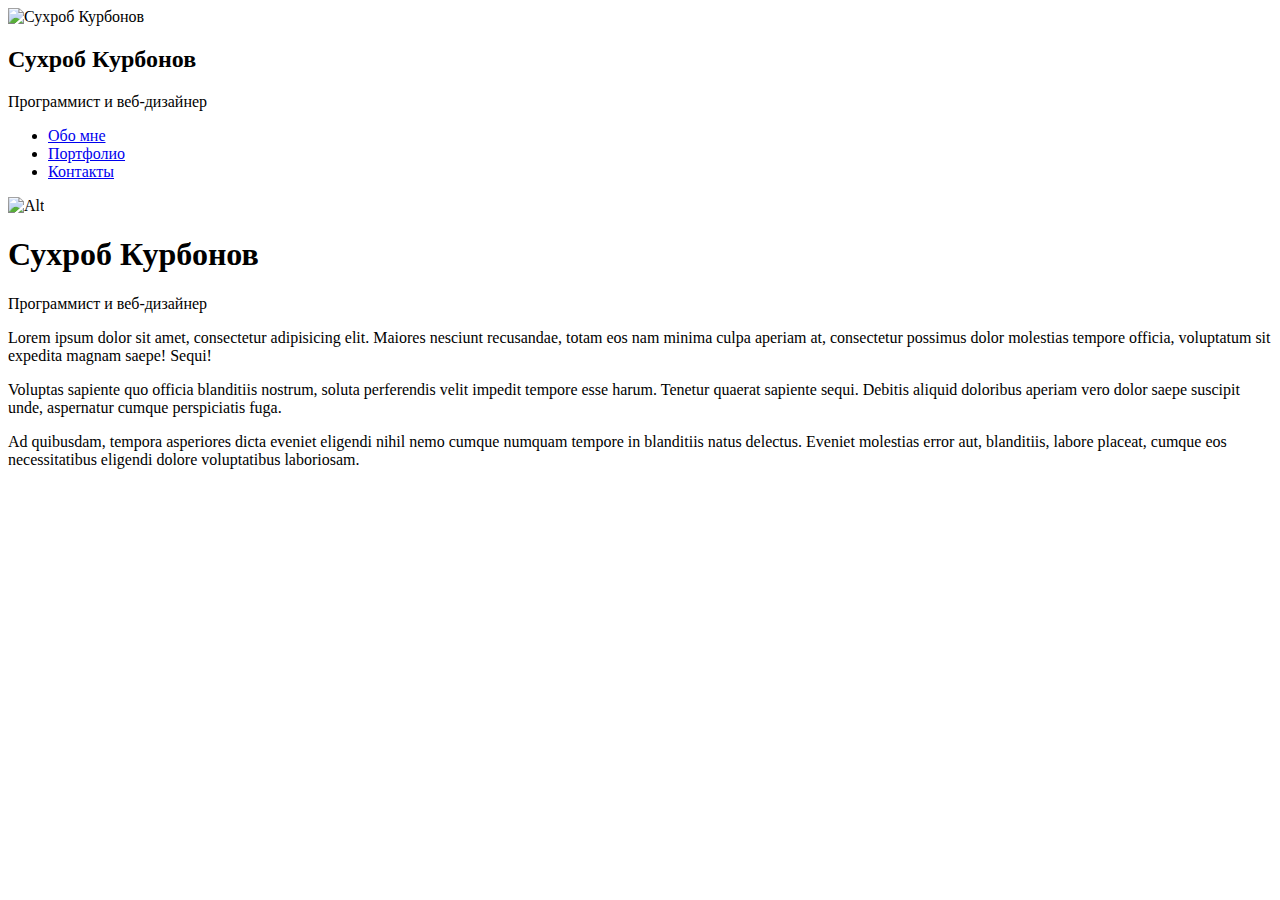
==== about.html @ a450ecd2 "1" ====
<!DOCTYPE html>
<!--[if lt IE 7 ]><html class="ie ie6" lang="en"> <![endif]-->
<!--[if IE 7 ]><html class="ie ie7" lang="en"> <![endif]-->
<!--[if IE 8 ]><html class="ie ie8" lang="en"> <![endif]-->
<!--[if (gte IE 9)|!(IE)]><!-->
<html lang="ru" class="no-js">
<!--<![endif]-->

<head>

    <meta charset="utf-8" />

    <title>Заголовок</title>
    <meta content="" name="description" />

    <link rel="shortcut icon" href="img/favicon/favicon.ico" type="image/x-icon" />
    <link rel="apple-touch-icon" href="img/favicon/apple-touch-icon.png" />
    <link rel="apple-touch-icon" sizes="72x72" href="img/favicon/apple-touch-icon-72x72.png" />
    <link rel="apple-touch-icon" sizes="114x114" href="img/favicon/apple-touch-icon-114x114.png" />

    <meta http-equiv="X-UA-Compatible" content="IE=edge" />
    <meta name="viewport" content="width=device-width, initial-scale=1, maximum-scale=1" />

    <link rel="stylesheet" href="libs/bootstrap/css/bootstrap.min.css" />
    <link rel="stylesheet" href="libs/linea/styles.css" />
    <link rel="stylesheet" href="libs/magnific-popup/magnific-popup.css" />


    <link rel="stylesheet" href="css/fonts.css" />
    <link rel="stylesheet" href="css/main.css" />
    <link rel="stylesheet" href="css/media.css" />

</head>

<body class="inside">

    <aside class="left-side">
        <div class="btn-mnu" title="Меню">
            <div class="btn-row"></div>
            <div class="btn-row"></div>
            <div class="btn-row"></div>
        </div>
        <div class="aside-content">
            <div class="user-info">
                <img src="img/photo.jpg" alt="Сухроб Курбонов">
                <h2>Сухроб Курбонов</h2>
                <p>Программист и веб-дизайнер</p>
            </div>

            <nav>
                <ul>
                    <li><a href="about.html">Обо мне</a></li>
                    <li><a href="index.html">Портфолио</a></li>
                    <li><a href="contacts.html">Контакты</a></li>
                </ul>
            </nav>
        </div>
    </aside>

    <div class="content">
        <div class="content-header">
            <img src="img/photo.jpg" alt="Alt">
            <h1>Сухроб Курбонов</h1>
            <p>Программист и веб-дизайнер</p>
        </div>
        <div class="content-body">
            <p>Lorem ipsum dolor sit amet, consectetur adipisicing elit. Maiores nesciunt recusandae, totam eos nam minima culpa aperiam at, consectetur possimus dolor molestias tempore officia, voluptatum sit expedita magnam saepe! Sequi!</p>
            <p>Voluptas sapiente quo officia blanditiis nostrum, soluta perferendis velit impedit tempore esse harum. Tenetur quaerat sapiente sequi. Debitis aliquid doloribus aperiam vero dolor saepe suscipit unde, aspernatur cumque perspiciatis fuga.</p>
            <p>Ad quibusdam, tempora asperiores dicta eveniet eligendi nihil nemo cumque numquam tempore in blanditiis natus delectus. Eveniet molestias error aut, blanditiis, labore placeat, cumque eos necessitatibus eligendi dolore voluptatibus laboriosam.</p>
        </div>
    </div>

    <div class="hidden"></div>

    <div class="loader">
        <div class="loader-inner"></div>
    </div>

    <!--[if lt IE 9]>
	<script src="libs/html5shiv/es5-shim.min.js"></script>
	<script src="libs/html5shiv/html5shiv.min.js"></script>
	<script src="libs/html5shiv/html5shiv-printshiv.min.js"></script>
	<script src="libs/respond/respond.min.js"></script>
	<![endif]-->

    <script src="libs/jquery/jquery-1.11.2.min.js"></script>
    <script src="libs/modernizr/modernizr.js"></script>
    <script src="libs/bootstrap/js/bootstrap.min.js"></script>
    <script src="libs/freewall/freewall.js"></script>
    <script src="libs/magnific-popup/jquery.magnific-popup.min.js"></script>
    <script src="libs/nicescroll/jquery.nicescroll.min.js"></script>
    <script src="libs/lazyload/jquery.lazyload.min.js"></script>

    <script src="js/common.js"></script>

</body>

</html>
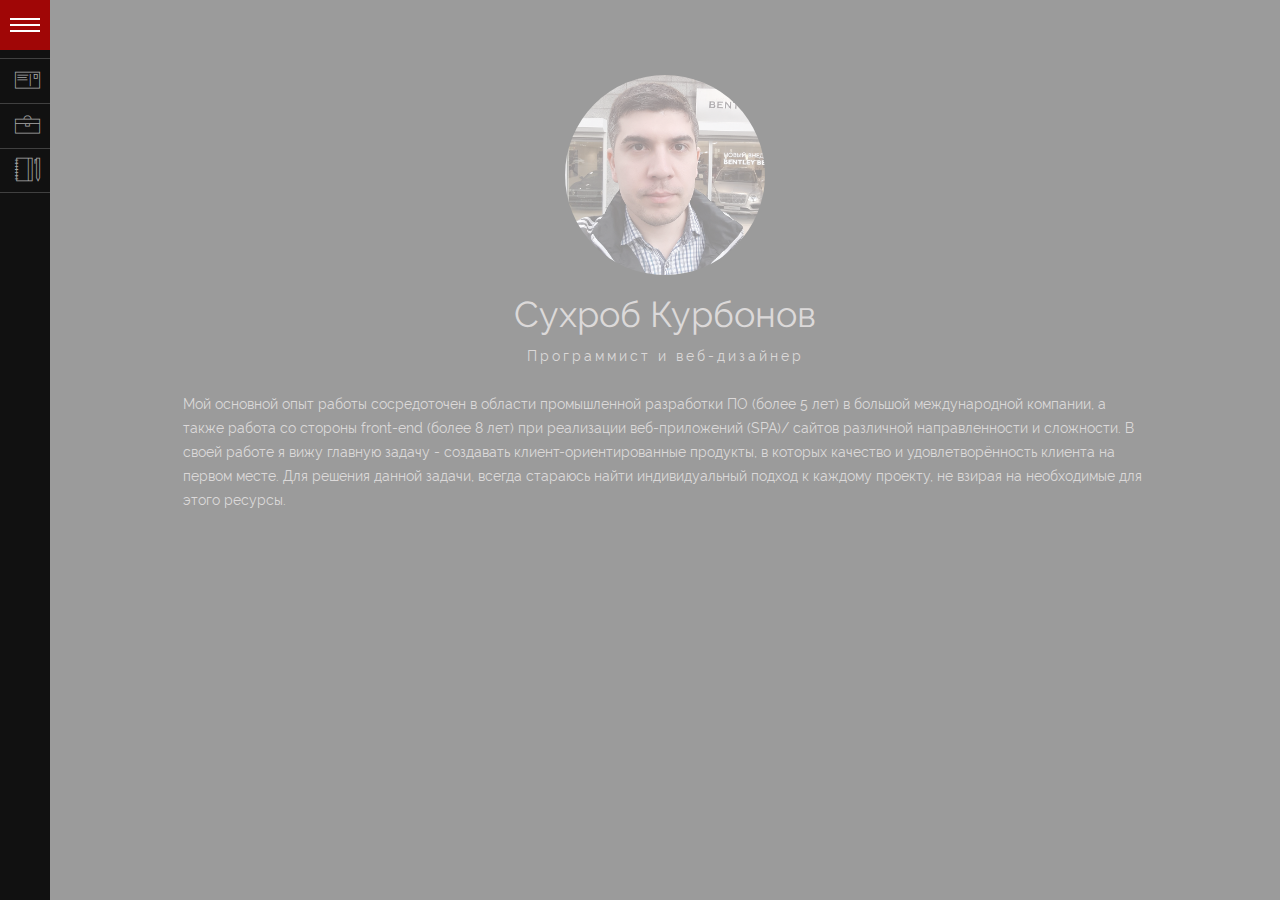
==== commit 002de536: "add about me description" ====
--- a/about.html
+++ b/about.html
@@ -64,9 +64,12 @@
             <p>Программист и веб-дизайнер</p>
         </div>
         <div class="content-body">
-            <p>Lorem ipsum dolor sit amet, consectetur adipisicing elit. Maiores nesciunt recusandae, totam eos nam minima culpa aperiam at, consectetur possimus dolor molestias tempore officia, voluptatum sit expedita magnam saepe! Sequi!</p>
-            <p>Voluptas sapiente quo officia blanditiis nostrum, soluta perferendis velit impedit tempore esse harum. Tenetur quaerat sapiente sequi. Debitis aliquid doloribus aperiam vero dolor saepe suscipit unde, aspernatur cumque perspiciatis fuga.</p>
-            <p>Ad quibusdam, tempora asperiores dicta eveniet eligendi nihil nemo cumque numquam tempore in blanditiis natus delectus. Eveniet molestias error aut, blanditiis, labore placeat, cumque eos necessitatibus eligendi dolore voluptatibus laboriosam.</p>
+            <div>
+                Мой основной опыт работы сосредоточен в области промышленной разработки ПО (более 5 лет) в большой международной компании,
+                а также работа со стороны front-end (более 8 лет) при реализации веб-приложений (SPA)/ сайтов различной направленности и сложности.
+                В своей работе я вижу главную задачу - создавать клиент-ориентированные продукты, в которых качество и удовлетворённость клиента на первом месте.
+                Для решения данной задачи, всегда стараюсь найти индивидуальный подход к каждому проекту, не взирая на необходимые для этого ресурсы.
+            </div>
         </div>
     </div>
 
--- a/libs/linea/styles.css
+++ b/libs/linea/styles.css
@@ -0,0 +1,445 @@
+@charset "UTF-8";
+
+@font-face {
+  font-family: "linea-basic-10";
+  src:url("fonts/linea-basic-10.eot");
+  src:url("fonts/linea-basic-10.eot?#iefix") format("embedded-opentype"),
+    url("fonts/linea-basic-10.woff") format("woff"),
+    url("fonts/linea-basic-10.ttf") format("truetype"),
+    url("fonts/linea-basic-10.svg#linea-basic-10") format("svg");
+  font-weight: normal;
+  font-style: normal;
+
+}
+
+[data-icon]:before {
+  font-family: "linea-basic-10" !important;
+  content: attr(data-icon);
+  font-style: normal !important;
+  font-weight: normal !important;
+  font-variant: normal !important;
+  text-transform: none !important;
+  speak: none;
+  line-height: 1;
+  -webkit-font-smoothing: antialiased;
+  -moz-osx-font-smoothing: grayscale;
+}
+
+[class^="icon-"]:before,
+[class*=" icon-"]:before {
+  font-family: "linea-basic-10" !important;
+  font-style: normal !important;
+  font-weight: normal !important;
+  font-variant: normal !important;
+  text-transform: none !important;
+  speak: none;
+  line-height: 1;
+  -webkit-font-smoothing: antialiased;
+  -moz-osx-font-smoothing: grayscale;
+}
+
+.icon-basic-accelerator:before {
+  content: "a";
+}
+.icon-basic-alarm:before {
+  content: "b";
+}
+.icon-basic-anchor:before {
+  content: "c";
+}
+.icon-basic-anticlockwise:before {
+  content: "d";
+}
+.icon-basic-archive:before {
+  content: "e";
+}
+.icon-basic-archive-full:before {
+  content: "f";
+}
+.icon-basic-ban:before {
+  content: "g";
+}
+.icon-basic-battery-charge:before {
+  content: "h";
+}
+.icon-basic-battery-empty:before {
+  content: "i";
+}
+.icon-basic-battery-full:before {
+  content: "j";
+}
+.icon-basic-battery-half:before {
+  content: "k";
+}
+.icon-basic-bolt:before {
+  content: "l";
+}
+.icon-basic-book:before {
+  content: "m";
+}
+.icon-basic-book-pen:before {
+  content: "n";
+}
+.icon-basic-book-pencil:before {
+  content: "o";
+}
+.icon-basic-bookmark:before {
+  content: "p";
+}
+.icon-basic-calculator:before {
+  content: "q";
+}
+.icon-basic-calendar:before {
+  content: "r";
+}
+.icon-basic-cards-diamonds:before {
+  content: "s";
+}
+.icon-basic-cards-hearts:before {
+  content: "t";
+}
+.icon-basic-case:before {
+  content: "u";
+}
+.icon-basic-chronometer:before {
+  content: "v";
+}
+.icon-basic-clessidre:before {
+  content: "w";
+}
+.icon-basic-clock:before {
+  content: "x";
+}
+.icon-basic-clockwise:before {
+  content: "y";
+}
+.icon-basic-cloud:before {
+  content: "z";
+}
+.icon-basic-clubs:before {
+  content: "A";
+}
+.icon-basic-compass:before {
+  content: "B";
+}
+.icon-basic-cup:before {
+  content: "C";
+}
+.icon-basic-diamonds:before {
+  content: "D";
+}
+.icon-basic-display:before {
+  content: "E";
+}
+.icon-basic-download:before {
+  content: "F";
+}
+.icon-basic-exclamation:before {
+  content: "G";
+}
+.icon-basic-eye:before {
+  content: "H";
+}
+.icon-basic-eye-closed:before {
+  content: "I";
+}
+.icon-basic-female:before {
+  content: "J";
+}
+.icon-basic-flag1:before {
+  content: "K";
+}
+.icon-basic-flag2:before {
+  content: "L";
+}
+.icon-basic-floppydisk:before {
+  content: "M";
+}
+.icon-basic-folder:before {
+  content: "N";
+}
+.icon-basic-folder-multiple:before {
+  content: "O";
+}
+.icon-basic-gear:before {
+  content: "P";
+}
+.icon-basic-geolocalize-01:before {
+  content: "Q";
+}
+.icon-basic-geolocalize-05:before {
+  content: "R";
+}
+.icon-basic-globe:before {
+  content: "S";
+}
+.icon-basic-gunsight:before {
+  content: "T";
+}
+.icon-basic-hammer:before {
+  content: "U";
+}
+.icon-basic-headset:before {
+  content: "V";
+}
+.icon-basic-heart:before {
+  content: "W";
+}
+.icon-basic-heart-broken:before {
+  content: "X";
+}
+.icon-basic-helm:before {
+  content: "Y";
+}
+.icon-basic-home:before {
+  content: "Z";
+}
+.icon-basic-info:before {
+  content: "0";
+}
+.icon-basic-ipod:before {
+  content: "1";
+}
+.icon-basic-joypad:before {
+  content: "2";
+}
+.icon-basic-key:before {
+  content: "3";
+}
+.icon-basic-keyboard:before {
+  content: "4";
+}
+.icon-basic-laptop:before {
+  content: "5";
+}
+.icon-basic-life-buoy:before {
+  content: "6";
+}
+.icon-basic-lightbulb:before {
+  content: "7";
+}
+.icon-basic-link:before {
+  content: "8";
+}
+.icon-basic-lock:before {
+  content: "9";
+}
+.icon-basic-lock-open:before {
+  content: "!";
+}
+.icon-basic-magic-mouse:before {
+  content: "\"";
+}
+.icon-basic-magnifier:before {
+  content: "#";
+}
+.icon-basic-magnifier-minus:before {
+  content: "$";
+}
+.icon-basic-magnifier-plus:before {
+  content: "%";
+}
+.icon-basic-mail:before {
+  content: "&";
+}
+.icon-basic-mail-multiple:before {
+  content: "'";
+}
+.icon-basic-mail-open:before {
+  content: "(";
+}
+.icon-basic-mail-open-text:before {
+  content: ")";
+}
+.icon-basic-male:before {
+  content: "*";
+}
+.icon-basic-map:before {
+  content: "+";
+}
+.icon-basic-message:before {
+  content: ",";
+}
+.icon-basic-message-multiple:before {
+  content: "-";
+}
+.icon-basic-message-txt:before {
+  content: ".";
+}
+.icon-basic-mixer2:before {
+  content: "/";
+}
+.icon-basic-mouse:before {
+  content: ":";
+}
+.icon-basic-notebook:before {
+  content: ";";
+}
+.icon-basic-notebook-pen:before {
+  content: "<";
+}
+.icon-basic-notebook-pencil:before {
+  content: "=";
+}
+.icon-basic-paperplane:before {
+  content: ">";
+}
+.icon-basic-pencil-ruler:before {
+  content: "?";
+}
+.icon-basic-pencil-ruler-pen:before {
+  content: "@";
+}
+.icon-basic-photo:before {
+  content: "[";
+}
+.icon-basic-picture:before {
+  content: "]";
+}
+.icon-basic-picture-multiple:before {
+  content: "^";
+}
+.icon-basic-pin1:before {
+  content: "_";
+}
+.icon-basic-pin2:before {
+  content: "`";
+}
+.icon-basic-postcard:before {
+  content: "{";
+}
+.icon-basic-postcard-multiple:before {
+  content: "|";
+}
+.icon-basic-printer:before {
+  content: "}";
+}
+.icon-basic-question:before {
+  content: "~";
+}
+.icon-basic-rss:before {
+  content: "\\";
+}
+.icon-basic-server:before {
+  content: "\e000";
+}
+.icon-basic-server2:before {
+  content: "\e001";
+}
+.icon-basic-server-cloud:before {
+  content: "\e002";
+}
+.icon-basic-server-download:before {
+  content: "\e003";
+}
+.icon-basic-server-upload:before {
+  content: "\e004";
+}
+.icon-basic-settings:before {
+  content: "\e005";
+}
+.icon-basic-share:before {
+  content: "\e006";
+}
+.icon-basic-sheet:before {
+  content: "\e007";
+}
+.icon-basic-sheet-multiple:before {
+  content: "\e008";
+}
+.icon-basic-sheet-pen:before {
+  content: "\e009";
+}
+.icon-basic-sheet-pencil:before {
+  content: "\e00a";
+}
+.icon-basic-sheet-txt:before {
+  content: "\e00b";
+}
+.icon-basic-signs:before {
+  content: "\e00c";
+}
+.icon-basic-smartphone:before {
+  content: "\e00d";
+}
+.icon-basic-spades:before {
+  content: "\e00e";
+}
+.icon-basic-spread:before {
+  content: "\e00f";
+}
+.icon-basic-spread-bookmark:before {
+  content: "\e010";
+}
+.icon-basic-spread-text:before {
+  content: "\e011";
+}
+.icon-basic-spread-text-bookmark:before {
+  content: "\e012";
+}
+.icon-basic-star:before {
+  content: "\e013";
+}
+.icon-basic-tablet:before {
+  content: "\e014";
+}
+.icon-basic-target:before {
+  content: "\e015";
+}
+.icon-basic-todo:before {
+  content: "\e016";
+}
+.icon-basic-todo-pen:before {
+  content: "\e017";
+}
+.icon-basic-todo-pencil:before {
+  content: "\e018";
+}
+.icon-basic-todo-txt:before {
+  content: "\e019";
+}
+.icon-basic-todolist-pen:before {
+  content: "\e01a";
+}
+.icon-basic-todolist-pencil:before {
+  content: "\e01b";
+}
+.icon-basic-trashcan:before {
+  content: "\e01c";
+}
+.icon-basic-trashcan-full:before {
+  content: "\e01d";
+}
+.icon-basic-trashcan-refresh:before {
+  content: "\e01e";
+}
+.icon-basic-trashcan-remove:before {
+  content: "\e01f";
+}
+.icon-basic-upload:before {
+  content: "\e020";
+}
+.icon-basic-usb:before {
+  content: "\e021";
+}
+.icon-basic-video:before {
+  content: "\e022";
+}
+.icon-basic-watch:before {
+  content: "\e023";
+}
+.icon-basic-webpage:before {
+  content: "\e024";
+}
+.icon-basic-webpage-img-txt:before {
+  content: "\e025";
+}
+.icon-basic-webpage-multiple:before {
+  content: "\e026";
+}
+.icon-basic-webpage-txt:before {
+  content: "\e027";
+}
+.icon-basic-world:before {
+  content: "\e028";
+}
--- a/css/fonts.css
+++ b/css/fonts.css
@@ -0,0 +1,59 @@
+@font-face {
+    font-family: 'RalewayBold';
+    src: url('../fonts/RalewayBold/RalewayBold.eot');
+    src: url('../fonts/RalewayBold/RalewayBold.eot?#iefix') format('embedded-opentype'),
+         url('../fonts/RalewayBold/RalewayBold.woff') format('woff'),
+         url('../fonts/RalewayBold/RalewayBold.ttf') format('truetype');
+    font-style: normal;
+    font-weight: normal;
+}
+
+@font-face {
+    font-family: 'RalewayLight';
+    src: url('../fonts/RalewayLight/RalewayLight.eot');
+    src: url('../fonts/RalewayLight/RalewayLight.eot?#iefix') format('embedded-opentype'),
+         url('../fonts/RalewayLight/RalewayLight.woff') format('woff'),
+         url('../fonts/RalewayLight/RalewayLight.ttf') format('truetype');
+    font-style: normal;
+    font-weight: normal;
+}
+
+@font-face {
+    font-family: 'RalewayRegular';
+    src: url('../fonts/RalewayRegular/RalewayRegular.eot');
+    src: url('../fonts/RalewayRegular/RalewayRegular.eot?#iefix') format('embedded-opentype'),
+         url('../fonts/RalewayRegular/RalewayRegular.woff') format('woff'),
+         url('../fonts/RalewayRegular/RalewayRegular.ttf') format('truetype');
+    font-style: normal;
+    font-weight: normal;
+}
+
+@font-face {
+    font-family: 'RobotoBold';
+    src: url('../fonts/RobotoBold/RobotoBold.eot');
+    src: url('../fonts/RobotoBold/RobotoBold.eot?#iefix') format('embedded-opentype'),
+         url('../fonts/RobotoBold/RobotoBold.woff') format('woff'),
+         url('../fonts/RobotoBold/RobotoBold.ttf') format('truetype');
+    font-style: normal;
+    font-weight: normal;
+}
+
+@font-face {
+    font-family: 'RobotoLight';
+    src: url('../fonts/RobotoLight/RobotoLight.eot');
+    src: url('../fonts/RobotoLight/RobotoLight.eot?#iefix') format('embedded-opentype'),
+         url('../fonts/RobotoLight/RobotoLight.woff') format('woff'),
+         url('../fonts/RobotoLight/RobotoLight.ttf') format('truetype');
+    font-style: normal;
+    font-weight: normal;
+}
+
+@font-face {
+    font-family: 'RobotoRegular';
+    src: url('../fonts/RobotoRegular/RobotoRegular.eot');
+    src: url('../fonts/RobotoRegular/RobotoRegular.eot?#iefix') format('embedded-opentype'),
+         url('../fonts/RobotoRegular/RobotoRegular.woff') format('woff'),
+         url('../fonts/RobotoRegular/RobotoRegular.ttf') format('truetype');
+    font-style: normal;
+    font-weight: normal;
+}
--- a/css/main.css
+++ b/css/main.css
@@ -0,0 +1,467 @@
+body {
+    font-family: "RalewayRegular", sans-serif;
+    /*    color: white;*/
+    font-weight: normal;
+    font-size: 14px;
+    min-width: 320px;
+    position: relative;
+    line-height: 1.7;
+    background-color: #181818;
+    overflow-x: hidden;
+}
+
+body input:focus:required:invalid,
+body textarea:focus:required:invalid {
+    /*    color: red;*/
+}
+
+body input:required:valid,
+body textarea:required:valid {
+    /*    color: green;*/
+}
+
+.hidden {
+    display: none;
+}
+
+.left-side {
+    background-color: #111111;
+    position: fixed;
+    left: 0;
+    top: 0;
+    width: 50px;
+    height: 100%;
+    color: white;
+    -webkit-transition: all .5s;
+    -o-transition: all .5s;
+    transition: all .5s;
+    overflow-x: hidden;
+    outline: none;
+    z-index: 50;
+}
+
+.left-side.active {
+    width: 300px;
+}
+
+/*Чтобы отобразился контент когда открыто меню*/
+.left-side.active .user-info {
+    opacity: 1;
+    -webkit-transition: all .2s;
+    -o-transition: all .2s;
+    transition: all .2s;
+    transition-delay: .5s;
+}
+
+.left-side.active .btn-mnu {
+    background: transparent; /*Чтобы скрыть фон кнопки когда меню открыто*/
+}
+
+/*Left Side button menu start*/
+.btn-mnu {
+    width: 50px;
+    height: 50px;
+    display: -webkit-flex;
+    display: -moz-flex;
+    display: -ms-flex;
+    display: -o-flex;
+    display: flex;
+    flex-direction: column;
+    align-items: center;
+    justify-content: center;
+    background-color: #A00606;
+    cursor: pointer;
+    position: relative;
+    float: right;
+    -webkit-transition: all .5s;
+    -o-transition: all .5s;
+    transition: all .5s;
+}
+
+.btn-row {
+    height: 2px;
+    width: 60%;
+    margin: 2px 0;
+    background-color: white;
+    position: relative;
+    -webkit-transition: all .5s;
+    -o-transition: all .5s;
+    transition: all .5s;
+}
+
+.btn-mnu.active .btn-row:first-child {
+    -webkit-transform: rotate(-135deg);
+    -ms-transform: rotate(-135deg);
+    -o-transform: rotate(-135deg);
+    transform: rotate(-135deg);
+    top: 6px;
+}
+
+.btn-mnu.active .btn-row:last-child {
+    -webkit-transform: rotate(-225deg);
+    -ms-transform: rotate(-225deg);
+    -o-transform: rotate(-225deg);
+    transform: rotate(-225deg);
+    top: -6px;
+}
+
+.btn-mnu.active .btn-row:nth-child(2) {
+    opacity: 0;
+}
+
+/*Left Side button end*/
+
+.aside-content {
+    position: absolute;
+    top: 50px;
+    width: 100%;
+    padding: 25px 0;
+    overflow: hidden;
+}
+
+.user-info {
+    text-align: center;
+    opacity: 0; /*Чтобы скрыть контент когда меню свёрнуто*/
+    white-space: nowrap; /*Чтобы строки не сворачивались*/
+    -webkit-transition: all .5s;
+    -o-transition: all .5s;
+    transition: all .5s;
+}
+
+.user-info img {
+    width: 100px;
+    height: 100px;
+    border-radius: 50%;
+}
+
+.user-info h2 {
+    font-size: 16px;
+}
+
+.user-info p {
+    font-size: 12px;
+    letter-spacing: 1px;
+    color: #848181;
+}
+
+.aside-content nav {
+    margin: 35px 0;
+    position: relative;
+    z-index: 4;
+}
+
+.aside-content ul,
+.aside-content li {
+    margin: 0;
+    padding: 0;
+    list-style-type: none;
+}
+
+.aside-content li a {
+    color: #A7A7A7;
+    display: block;
+    padding: 10px 0 10px 70px;
+    white-space: nowrap;
+    -webkit-transition: all .5s;
+    -moz-transition: all .5s;
+    -ms-transition: all .5s;
+    -o-transition: all .5s;
+    transition: all .5s;
+}
+
+.aside-content li a:first-child {
+    border-top: 1px solid rgba(255, 255, 255, .2);
+}
+
+.aside-content li:last-child {
+    border-bottom: 1px solid rgba(255, 255, 255, .2);
+}
+
+.aside-content li a:hover {
+    text-decoration: none;
+    color: white;
+    background: #563BE8;
+}
+
+.left-side.active .aside-content li a:hover {
+    text-indent: 5px;
+}
+
+/*Для общего расположения опций меню и иконок*/
+.aside-content li a:before {
+    display: inline-block;
+    vertical-align: middle;
+    font-family: "linea-basic-10", sans-serif;
+    margin: -4px 13px 0 -55px;
+    font-size: 25px;
+    line-height: 0;
+    -webkit-transition: all .5s;
+    -o-transition: all .5s;
+    transition: all .5s;
+}
+
+/*Для отступа меню при его открытии*/
+.left-side.active .aside-content li a:before {
+    margin-left: -32px;
+}
+
+.left-side .aside-content nav {
+    margin-top: -195px;
+    -webkit-transition: all .5s;
+    -o-transition: all .5s;
+    transition: all .5s;
+    transition-delay: .2s;
+}
+
+.left-side.active .aside-content nav {
+    margin-top: 35px;
+}
+
+.aside-content li:nth-child(1) a:before {
+    content: "{"; /*Так задаём иконки меню из шрифтовых иконок*/
+}
+
+.aside-content li:nth-child(2) a:before {
+    content: "u";
+}
+
+.aside-content li:nth-child(3) a:before {
+    content: "<";
+}
+
+/*Стили для иконки загруки сайта*/
+.loader {
+    background: none repeat scroll 0 0 #FFFFFF;
+    bottom: 0;
+    height: 100%;
+    left: 0;
+    position: fixed;
+    right: 0;
+    top: 0;
+    width: 100%;
+    z-index: 5;
+}
+
+.loader .loader-inner {
+    background-image: url("../img/preloader.gif");
+    background-size: cover;
+    background-repeat: no-repeat;
+    background-posirion: center center;
+    background-color: #FFFFFF;
+    height: 60px;
+    width: 60px;
+    margin-top: -30px;
+    margin-left: -30px;
+    left: 50%;
+    top: 50%;
+    position: absolute;
+}
+
+/*Стили для иконки загруки сайта*/
+
+.content {
+    position: relative;
+    margin: 5px 5px 55px 55px;
+    min-width: 350px;
+}
+
+/*Стили для вида галлерени картинок*/
+.gallery a {
+    overflow: hidden;
+    width: 320px;
+    min-height: 50px;
+    display: block;
+}
+
+.gallery img {
+    display: block;
+    max-width: 100%;
+    -webkit-transition: all 1s;
+    -o-transition: all 1s;
+    transition: all 1s;
+}
+
+/*Для отступа галлереи при открытии меню*/
+.left-side.active + .content {
+    left: 250px;
+}
+
+/*Стили для вида галлерени картинок*/
+
+.gallery img:hover {
+    -webkit-transform: scale(1.5);
+    -ms-transform: scale(1.5);
+    -o-transform: scale(1.5);
+    transform: scale(1.5);
+}
+
+.filter-items {
+    position: fixed;
+    bottom: 0;
+    right: 0;
+    color: white;
+    text-align: right;
+    width: 100%;
+    min-width: 350px;
+    padding: 10px 10px 0 10px;
+    background-color: #181818;
+}
+
+.filter-label {
+    background-color: transparent;
+    -webkit-transition: all .5s;
+    -o-transition: all .5s;
+    transition: all .5s;
+    padding: 5px 15px;
+    opacity: .4;
+    margin: 0 3px 15px 5px;
+    font-size: 12px;
+    letter-spacing: 3px;
+    border: 1px solid white;
+}
+
+.filter-label:hover,
+.filter-label:active {
+    background-color: #563BE8;
+    opacity: 1;
+    border-color: #563BE8;
+}
+
+.mfp-figure button.mfp-close {
+    background-color: #A00606;
+    height: 50px;
+    width: 50px;
+    padding: 0;
+    position: fixed;
+    right: 17px;
+    text-align: center
+}
+
+/*Стилизация для карусели галлереи*/
+.mfp-fade.mfp-bg {
+    opacity: .7;
+}
+
+.mfp-fade.mfp-bg.mfp-ready {
+    opacity: .7;
+}
+
+.mfp-fade.mfp-bg.mfp-removing {
+    opacity: .7;
+}
+
+.mfp-fade.mfp-wrap .mfp-content {
+    left: 100%;
+    -webkit-transition: all 1s;
+    -o-transition: all 1s;
+    transition: all 1s;
+}
+
+.mfp-fade.mfp-wrap.mfp-ready .mfp-content {
+    left: 0;
+}
+
+.mfp-fade.mfp-wrap.mfp-removing .mfp-content {
+    left: 100%;
+}
+
+/*Стилизация для карусели галлереи*/
+
+.inside {
+    background-color: #181818;
+    color: #ADA8A8;
+}
+
+.inside .content {
+    padding: 70px 10% 50px; /*top sides bottom*/
+}
+
+.content-header {
+    text-align: center;
+}
+
+.content-header img {
+    width: 200px;
+    height: 200px;
+    border-radius: 50%;
+}
+
+.content-header p {
+    letter-spacing: 3px;
+}
+
+.content-body {
+    margin-top: 25px;
+    font-size: 14px;
+}
+
+.form-contacts {
+    margin-top: 60px;
+}
+
+.form-contacts form {
+    background-color: #292929;
+    padding: 25px;
+    color: white;
+    max-width: 500px;
+    border-radius: 15px;
+}
+
+.ul-contacts li {
+    list-style-type: none;
+    padding: 0;
+    margin-bottom: 35px;
+}
+
+.ul-contacts i {
+    vertical-align: middle;
+    font-size: 26px;
+    margin-right: 8px;
+}
+
+.ul-contacts h3 {
+    margin-bottom: 3px;
+    font-size: 20px;
+}
+
+.content-body a {
+    color: #563BE8;
+    text-decoration: underline;
+}
+
+.callback h3 {
+    text-align: center;
+    margin-bottom: 25px;
+    font-size: 20px;
+}
+
+.callback button {
+    display: block;
+    border: none;
+    background: #A00606;
+    border-radius: 5px;
+    line-height: 32px;
+    padding: 0 15px;
+    margin: 5px auto 0 auto;
+}
+
+.form-contacts label {
+    font-size: 13px;
+    letter-spacing: 2px;
+    color: #BDBDBD;
+    width: 100%;
+    margin-bottom: 20px;
+}
+
+.form-contacts input,
+.form-contacts textarea {
+    display: block;
+    width: 100%;
+    border: 1px #484848 solid;
+    background: #2E2E2E;
+    color: white;
+    padding: 7px 10px;
+    margin-top: 5px;
+    font-size: 15px;
+    max-width: 100%;
+}
--- a/css/media.css
+++ b/css/media.css
@@ -0,0 +1,70 @@
+/*==========  Desktop First Method  ==========*/
+
+/* Large Devices, Wide Screens */
+
+@media only screen and (max-width: 1200px) {
+}
+
+/* Medium Devices, Desktops */
+
+@media only screen and (max-width: 992px) {
+}
+
+/* Small Devices, Tablets */
+
+@media only screen and (max-width: 768px) {
+}
+
+/* Extra Small Devices, Phones */
+
+@media only screen and (max-width: 480px) {
+    .filter-items {
+        padding: 5px 5px 0;
+    }
+
+    .filter-label {
+        margin: 0 3px 5px 5px;
+        padding: 5px 5px;
+    }
+
+    .inside .content {
+        padding: 40px 5% 40px;
+    }
+
+    .content-header img {
+        width: 180px;
+        height: 180px;
+    }
+}
+
+/* Custom, iPhone Retina */
+
+@media only screen and (max-width: 320px) {
+}
+
+/*==========  Mobile First Method  ==========*/
+
+/* Custom, iPhone Retina */
+
+@media only screen and (min-width: 320px) {
+}
+
+/* Extra Small Devices, Phones */
+
+@media only screen and (min-width: 480px) {
+}
+
+/* Small Devices, Tablets */
+
+@media only screen and (min-width: 768px) {
+}
+
+/* Medium Devices, Desktops */
+
+@media only screen and (min-width: 992px) {
+}
+
+/* Large Devices, Wide Screens */
+
+@media only screen and (min-width: 1200px) {
+}
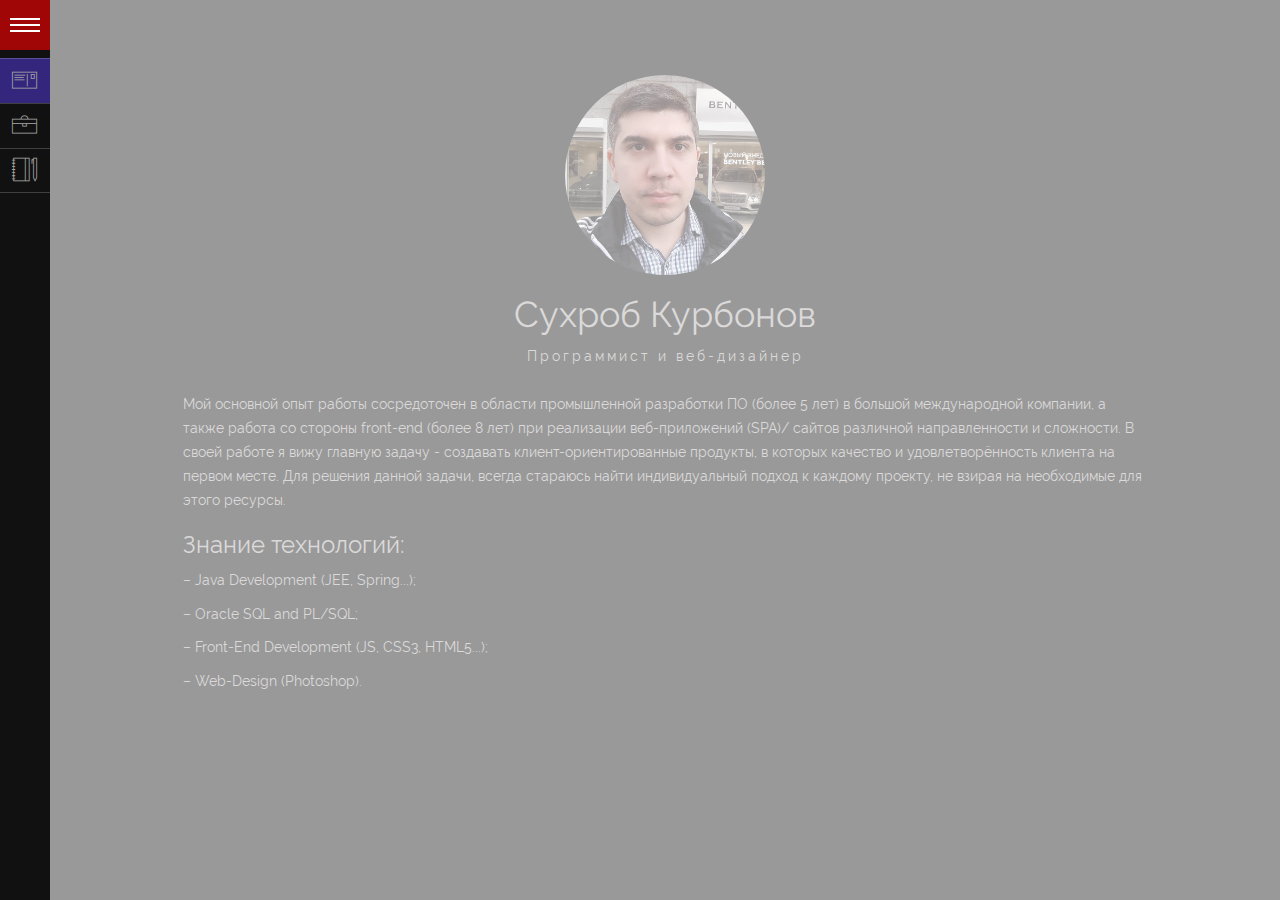
==== commit 42cb64b6: "start fill about page" ====
--- a/about.html
+++ b/about.html
@@ -49,7 +49,7 @@
 
             <nav>
                 <ul>
-                    <li><a href="about.html">Обо мне</a></li>
+                    <li><a class="menu-selected" href="about.html">Обо мне</a></li>
                     <li><a href="index.html">Портфолио</a></li>
                     <li><a href="contacts.html">Контакты</a></li>
                 </ul>
@@ -64,11 +64,22 @@
             <p>Программист и веб-дизайнер</p>
         </div>
         <div class="content-body">
-            <div>
+            <div class="about-me">
                 Мой основной опыт работы сосредоточен в области промышленной разработки ПО (более 5 лет) в большой международной компании,
                 а также работа со стороны front-end (более 8 лет) при реализации веб-приложений (SPA)/ сайтов различной направленности и сложности.
                 В своей работе я вижу главную задачу - создавать клиент-ориентированные продукты, в которых качество и удовлетворённость клиента на первом месте.
                 Для решения данной задачи, всегда стараюсь найти индивидуальный подход к каждому проекту, не взирая на необходимые для этого ресурсы.
+            </div>
+            <div class="about-skill">
+                <h3 class="skill-header">
+                    Знание технологий:
+                </h3>
+                <p>– Java Development (JEE, Spring...);</p>
+                <p>– Oracle SQL and PL/SQL;</p>
+                <p>– Front-End Development (JS, CSS3, HTML5...);</p>
+                <p>– Web-Design (Photoshop).</p>
+            </div>
+            <div class="certificates">
             </div>
         </div>
     </div>
--- a/css/main.css
+++ b/css/main.css
@@ -177,10 +177,15 @@
     border-bottom: 1px solid rgba(255, 255, 255, .2);
 }
 
-.aside-content li a:hover {
+.aside-content li a:hover,
+.aside-content li a.menu-selected:hover {
     text-decoration: none;
     color: white;
     background: #563BE8;
+}
+
+.aside-content li a.menu-selected {
+    background: rgba(86, 59, 232, .5);
 }
 
 .left-side.active .aside-content li a:hover {
@@ -192,7 +197,7 @@
     display: inline-block;
     vertical-align: middle;
     font-family: "linea-basic-10", sans-serif;
-    margin: -4px 13px 0 -55px;
+    margin: -4px 13px 0 -58px;
     font-size: 25px;
     line-height: 0;
     -webkit-transition: all .5s;
@@ -465,3 +470,8 @@
     font-size: 15px;
     max-width: 100%;
 }
+
+.about-skill,
+.certificates {
+    display: inline-block;
+}
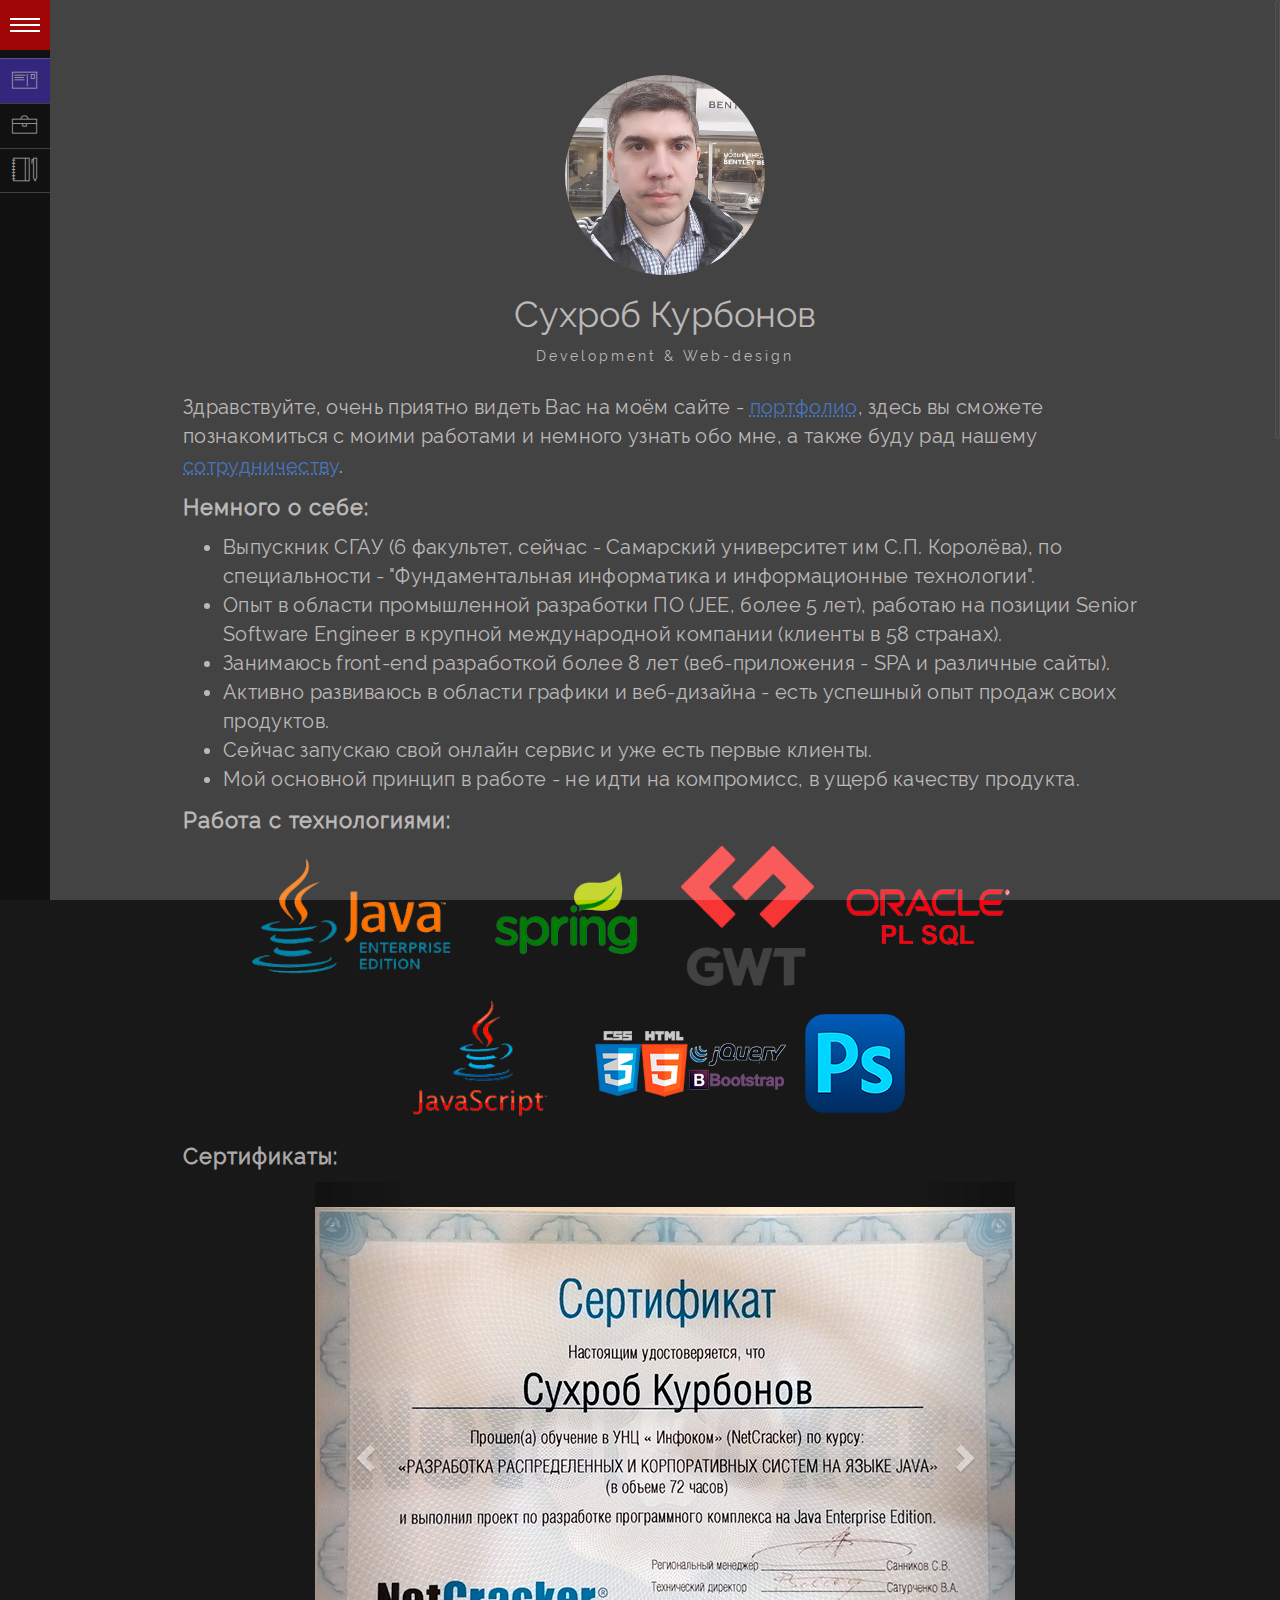
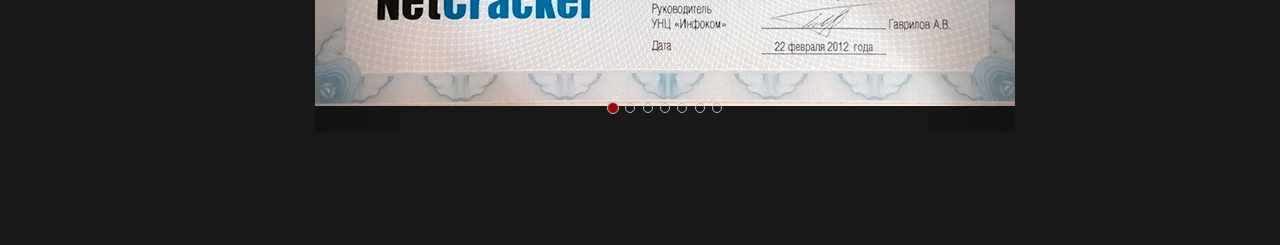
==== commit caa85b0a: "Complited About page" ====
--- a/about.html
+++ b/about.html
@@ -44,13 +44,13 @@
             <div class="user-info">
                 <img src="img/photo.jpg" alt="Сухроб Курбонов">
                 <h2>Сухроб Курбонов</h2>
-                <p>Программист и веб-дизайнер</p>
+                <p>Разработка и дизайн</p>
             </div>
 
             <nav>
                 <ul>
                     <li><a class="menu-selected" href="about.html">Обо мне</a></li>
-                    <li><a href="index.html">Портфолио</a></li>
+                    <li><a href="works.html">Портфолио</a></li>
                     <li><a href="contacts.html">Контакты</a></li>
                 </ul>
             </nav>
@@ -61,25 +61,84 @@
         <div class="content-header">
             <img src="img/photo.jpg" alt="Alt">
             <h1>Сухроб Курбонов</h1>
-            <p>Программист и веб-дизайнер</p>
+            <p>Development & Web-design</p>
         </div>
         <div class="content-body">
             <div class="about-me">
-                Мой основной опыт работы сосредоточен в области промышленной разработки ПО (более 5 лет) в большой международной компании,
-                а также работа со стороны front-end (более 8 лет) при реализации веб-приложений (SPA)/ сайтов различной направленности и сложности.
-                В своей работе я вижу главную задачу - создавать клиент-ориентированные продукты, в которых качество и удовлетворённость клиента на первом месте.
-                Для решения данной задачи, всегда стараюсь найти индивидуальный подход к каждому проекту, не взирая на необходимые для этого ресурсы.
+                <p>Здравствуйте, очень приятно видеть Вас на моём сайте - <a href="works.html">портфолио</a>, здесь вы сможете познакомиться с моими работами и немного узнать обо мне, а также буду рад нашему <a href="contacts.html"> сотрудничеству</a>.</p>
+                <p class="block-header">Немного о себе:</p>
+                <ul>
+                    <li>Выпускник СГАУ (6 факультет, сейчас - Самарский университет им С.П. Королёва), по специальности - "Фундаментальная информатика и информационные технологии".</li>
+                    <li>Опыт в области промышленной разработки ПО (JEE, более 5 лет), работаю на позиции Senior Software Engineer в крупной международной компании (клиенты в 58 странах).</li>
+                    <li>Занимаюсь front-end разработкой более 8 лет (веб-приложения - SPA и различные сайты).</li>
+                    <li>Активно развиваюсь в области графики и веб-дизайна - есть успешный опыт продаж своих продуктов.</li>
+                    <li>Сейчас запускаю свой онлайн сервис и уже есть первые клиенты.</li>
+                    <li>Мой основной принцип в работе - не идти на компромисс, в ущерб качеству продукта.</li>
+                </ul>
             </div>
             <div class="about-skill">
-                <h3 class="skill-header">
-                    Знание технологий:
-                </h3>
-                <p>– Java Development (JEE, Spring...);</p>
-                <p>– Oracle SQL and PL/SQL;</p>
-                <p>– Front-End Development (JS, CSS3, HTML5...);</p>
-                <p>– Web-Design (Photoshop).</p>
+                <div class="block-header">Работа с технологиями:</div>
+                <div class="skill"><img src="img/logos/javaee.png" class="logo"/></div>
+                <div class="skill"><img src="img/logos/spring1.png" class="logo"/></div>
+                <div class="skill"><img src="img/logos/GWT-logo.png" class="logo"/></div>
+                <div class="skill"><img src="img/logos/oracol-sql.png" class="logo"/></div>
+                <div class="skill"><img src="img/logos/JS-Logo.png" class="logo"/></div>
+                <div class="skill"><img src="img/logos/web-logo.png" class="logo"/></div>
+                <div class="skill"><img src="img/logos/photoshop-cs5-logo.png" class="logo"/></div>
             </div>
             <div class="certificates">
+                <p class="block-header">Сертификаты:</p>
+                <!--<div class="title">Java:</div> <div>NC JEE, Spring, Maven, Performance;</div>-->
+                <!--<div class="title">Web:</div> <div>JS Course, Angular;</div>-->
+                <!--<div class="title">Design:</div> <div>Graphic Festival, Adoptive CSS, Web-Studio;</div>-->
+                <!--<div class="title">English:</div> <div>SkyEng.</div>-->
+
+                <div id="myCarousel" class="carousel slide" data-ride="carousel">
+                    <!-- Indicators -->
+                    <ol class="carousel-indicators">
+                        <li data-target="#myCarousel" data-slide-to="0" class="active"></li>
+                        <li data-target="#myCarousel" data-slide-to="1"></li>
+                        <li data-target="#myCarousel" data-slide-to="2"></li>
+                        <li data-target="#myCarousel" data-slide-to="3"></li>
+                        <li data-target="#myCarousel" data-slide-to="4"></li>
+                        <li data-target="#myCarousel" data-slide-to="5"></li>
+                        <li data-target="#myCarousel" data-slide-to="6"></li>
+                    </ol>
+
+                    <!-- Wrapper for slides -->
+                    <div class="carousel-inner">
+                        <div class="item one active">
+                        </div>
+
+                        <div class="item two">
+                        </div>
+
+                        <div class="item three">
+                        </div>
+
+                        <div class="item four">
+                        </div>
+
+                        <div class="item fife">
+                        </div>
+
+                        <div class="item six">
+                        </div>
+
+                        <div class="item seven">
+                        </div>
+                    </div>
+
+                    <!-- Left and right controls -->
+                    <a class="left carousel-control" href="#myCarousel" data-slide="prev">
+                        <span class="glyphicon glyphicon-chevron-left"></span>
+                        <span class="sr-only">Previous</span>
+                    </a>
+                    <a class="right carousel-control" href="#myCarousel" data-slide="next">
+                        <span class="glyphicon glyphicon-chevron-right"></span>
+                        <span class="sr-only">Next</span>
+                    </a>
+                </div>
             </div>
         </div>
     </div>
@@ -95,7 +154,7 @@
 	<script src="libs/html5shiv/html5shiv.min.js"></script>
 	<script src="libs/html5shiv/html5shiv-printshiv.min.js"></script>
 	<script src="libs/respond/respond.min.js"></script>
-	<![endif]-->
+	<![endif]-->                                        
 
     <script src="libs/jquery/jquery-1.11.2.min.js"></script>
     <script src="libs/modernizr/modernizr.js"></script>
--- a/css/main.css
+++ b/css/main.css
@@ -33,6 +33,8 @@
     height: 100%;
     color: white;
     -webkit-transition: all .5s;
+    -moz-transition: all .5s;
+    -ms-transition: all .5s;
     -o-transition: all .5s;
     transition: all .5s;
     overflow-x: hidden;
@@ -47,10 +49,11 @@
 /*Чтобы отобразился контент когда открыто меню*/
 .left-side.active .user-info {
     opacity: 1;
-    -webkit-transition: all .2s;
-    -o-transition: all .2s;
-    transition: all .2s;
-    transition-delay: .5s;
+    -webkit-transition: all .2s .5s;
+    -moz-transition: all .2s .5s;;
+    -ms-transition: all .2s .5s;;
+    -o-transition: all .2s .5s;;
+    transition: all .2s .5s;;
 }
 
 .left-side.active .btn-mnu {
@@ -74,6 +77,8 @@
     position: relative;
     float: right;
     -webkit-transition: all .5s;
+    -moz-transition: all .5s;
+    -ms-transition: all .5s;
     -o-transition: all .5s;
     transition: all .5s;
 }
@@ -85,6 +90,8 @@
     background-color: white;
     position: relative;
     -webkit-transition: all .5s;
+    -moz-transition: all .5s;
+    -ms-transition: all .5s;
     -o-transition: all .5s;
     transition: all .5s;
 }
@@ -124,6 +131,8 @@
     opacity: 0; /*Чтобы скрыть контент когда меню свёрнуто*/
     white-space: nowrap; /*Чтобы строки не сворачивались*/
     -webkit-transition: all .5s;
+    -moz-transition: all .5s;
+    -ms-transition: all .5s;
     -o-transition: all .5s;
     transition: all .5s;
 }
@@ -163,10 +172,10 @@
     padding: 10px 0 10px 70px;
     white-space: nowrap;
     -webkit-transition: all .5s;
-    -moz-transition: all .5s;
-    -ms-transition: all .5s;
-    -o-transition: all .5s;
-    transition: all .5s;
+    -moz-transition: all .3s;
+    -ms-transition: all .3s;
+    -o-transition: all .3s;
+    transition: all .3s;
 }
 
 .aside-content li a:first-child {
@@ -201,6 +210,8 @@
     font-size: 25px;
     line-height: 0;
     -webkit-transition: all .5s;
+    -moz-transition: all .5s;
+    -ms-transition: all .5s;
     -o-transition: all .5s;
     transition: all .5s;
 }
@@ -212,10 +223,11 @@
 
 .left-side .aside-content nav {
     margin-top: -195px;
-    -webkit-transition: all .5s;
-    -o-transition: all .5s;
-    transition: all .5s;
-    transition-delay: .2s;
+    -webkit-transition: all .2s .5s;
+    -moz-transition: all .2s .5s;
+    -ms-transition: all .2s .5s;
+    -o-transition: all .2s .5s;
+    transition: all .2s .5s;
 }
 
 .left-side.active .aside-content nav {
@@ -237,12 +249,12 @@
 /*Стили для иконки загруки сайта*/
 .loader {
     background: none repeat scroll 0 0 #FFFFFF;
+    position: fixed;
     bottom: 0;
-    height: 100%;
     left: 0;
-    position: fixed;
     right: 0;
     top: 0;
+    height: 100%;
     width: 100%;
     z-index: 5;
 }
@@ -251,7 +263,7 @@
     background-image: url("../img/preloader.gif");
     background-size: cover;
     background-repeat: no-repeat;
-    background-posirion: center center;
+    background-position: center center;
     background-color: #FFFFFF;
     height: 60px;
     width: 60px;
@@ -281,14 +293,26 @@
 .gallery img {
     display: block;
     max-width: 100%;
-    -webkit-transition: all 1s;
-    -o-transition: all 1s;
-    transition: all 1s;
+    /*Чтобы при наведении мелкие картинки плавно зумировались*/
+    -webkit-transition: all 3s;
+    -moz-transition: all 3s;
+    -ms-transition: all 3s;
+    -o-transition: all 3s;
+    transition: all 3s;
 }
 
 /*Для отступа галлереи при открытии меню*/
+.left-side + .content {
+    left: 0;
+    -webkit-transition: left .5s;
+    -moz-transition: left .5s;
+    -ms-transition: left .5s;
+    -o-transition: left .5s;
+    transition: left .5s;
+}
+
 .left-side.active + .content {
-    left: 250px;
+    left: 150px;
 }
 
 /*Стили для вида галлерени картинок*/
@@ -315,6 +339,8 @@
 .filter-label {
     background-color: transparent;
     -webkit-transition: all .5s;
+    -moz-transition: all .5s;
+    -ms-transition: all .5s;
     -o-transition: all .5s;
     transition: all .5s;
     padding: 5px 15px;
@@ -326,7 +352,7 @@
 }
 
 .filter-label:hover,
-.filter-label:active {
+.filter-label.active {
     background-color: #563BE8;
     opacity: 1;
     border-color: #563BE8;
@@ -339,10 +365,15 @@
     padding: 0;
     position: fixed;
     right: 17px;
-    text-align: center
+    text-align: center;
+    cursor: pointer !important;
 }
 
 /*Стилизация для карусели галлереи*/
+.mfp-container {
+    padding: 0;
+}
+
 .mfp-fade.mfp-bg {
     opacity: .7;
 }
@@ -358,6 +389,8 @@
 .mfp-fade.mfp-wrap .mfp-content {
     left: 100%;
     -webkit-transition: all 1s;
+    -moz-transition: all 1s;
+    -ms-transition: all 1s;
     -o-transition: all 1s;
     transition: all 1s;
 }
@@ -397,7 +430,26 @@
 
 .content-body {
     margin-top: 25px;
-    font-size: 14px;
+    font-size: 20px;
+    line-height: 1.45455;
+    font-weight: 300;
+    letter-spacing: 0.016em;
+}
+
+.content-body .block-header {
+    letter-spacing: 1px;
+    text-align: left;
+    font-size: 22px;
+    font-weight: bold;
+}
+
+.content-body .about-me a:hover {
+    color: #ADA8A8;
+    -webkit-transition: color 0.3s;
+    -moz-transition: color 0.3s;
+    -ms-transition: color 0.3s;
+    -o-transition: color 0.3s;
+    transition: color 0.3s;
 }
 
 .form-contacts {
@@ -424,14 +476,10 @@
     margin-right: 8px;
 }
 
-.ul-contacts h3 {
-    margin-bottom: 3px;
-    font-size: 20px;
-}
-
-.content-body a {
-    color: #563BE8;
-    text-decoration: underline;
+.content-body a,
+.content-body .about-me a {
+    color: #1C56AE;
+    text-decoration: underline dotted;
 }
 
 .callback h3 {
@@ -443,11 +491,20 @@
 .callback button {
     display: block;
     border: none;
-    background: #A00606;
+    background: #777777;
     border-radius: 5px;
     line-height: 32px;
     padding: 0 15px;
     margin: 5px auto 0 auto;
+}
+
+.callback button:hover {
+    background: #AAAAAA;
+    -webkit-transition: all .3s;
+    -moz-transition: all .3s;
+    -ms-transition: all .3s;
+    -o-transition: all .3s;
+    transition: all .3s;
 }
 
 .form-contacts label {
@@ -473,5 +530,120 @@
 
 .about-skill,
 .certificates {
+    text-align: center;
+}
+
+.about-skill {
+    margin-right: 40px;
+}
+
+.about-skill .skill {
     display: inline-block;
-}
+    margin-right: 10px;
+    margin-top: 10px;
+}
+
+.about-skill .skill .logo {
+    max-height: 140px;
+    max-width: 200px;
+    border-radius: 20%;
+}
+
+.certificates {
+    overflow: hidden;
+    margin-top: 10px;
+}
+
+.certificates .carousel.slide {
+    display: inline-block;
+}
+
+.certificates .carousel.slide .carousel-inner {
+    height: 100%;
+    width: 100%;
+}
+
+.certificates .carousel.slide .carousel-inner .item {
+    min-width: 500px;
+    min-height: 500px;
+}
+
+@media screen and (min-width: 300px) and (max-width: 700px) {
+    .certificates .carousel.slide .carousel-inner .item {
+        min-width: 300px;
+        min-height: 300px;
+    }
+}
+
+@media screen and (min-width: 835px) {
+    .certificates .carousel.slide .carousel-inner .item {
+        min-width: 600px;
+        min-height: 500px;
+    }
+}
+
+@media screen and (min-width: 1100px) {
+    .certificates .carousel.slide .carousel-inner .item {
+        min-width: 700px;
+        min-height: 550px;
+    }
+}
+
+@media screen and (min-width: 1400px) {
+    .certificates .carousel.slide .carousel-inner .item {
+        min-width: 800px;
+        min-height: 700px;
+    }
+}
+
+.certificates .carousel.slide .item.one {
+    background: url("../img/images/JEE-cert.png") center no-repeat;
+    background-size: contain;
+}
+
+.certificates .carousel.slide .item.two {
+    background: url("../img/images/Spring-cert.png") center no-repeat;
+    background-size: contain;
+}
+
+.certificates .carousel.slide .item.three {
+    background: url("../img/images/Perf-cert.png") center no-repeat;
+    background-size: contain;
+}
+
+.certificates .carousel.slide .item.four {
+    background: url("../img/images/CSS3-cert.png") center no-repeat;
+    background-size: contain;
+}
+
+.certificates .carousel.slide .item.fife {
+    background: url("../img/images/Fest-cert.png") center no-repeat;
+    background-size: contain;
+}
+
+.certificates .carousel.slide .item.six {
+    background: url("../img/images/English-cert.png") center no-repeat;
+    background-size: contain;
+}
+
+.certificates .carousel.slide .item.seven {
+    background: url("../img/images/Ethic-cert.png") center no-repeat;
+    background-size: contain;
+}
+
+.certificates .carousel.slide .glyphicon-chevron-left:before,
+.certificates .carousel.slide .glyphicon-chevron-right:before {
+    color: #DDDDDD;
+}
+
+.certificates .carousel.slide .carousel-indicators {
+    bottom: 0;
+}
+
+.certificates .carousel.slide .carousel-indicators .active {
+    background-color: #A00606;
+}
+
+.certificates .carousel.slide .carousel-indicators li {
+    border: 1px solid #BBBBCC;
+}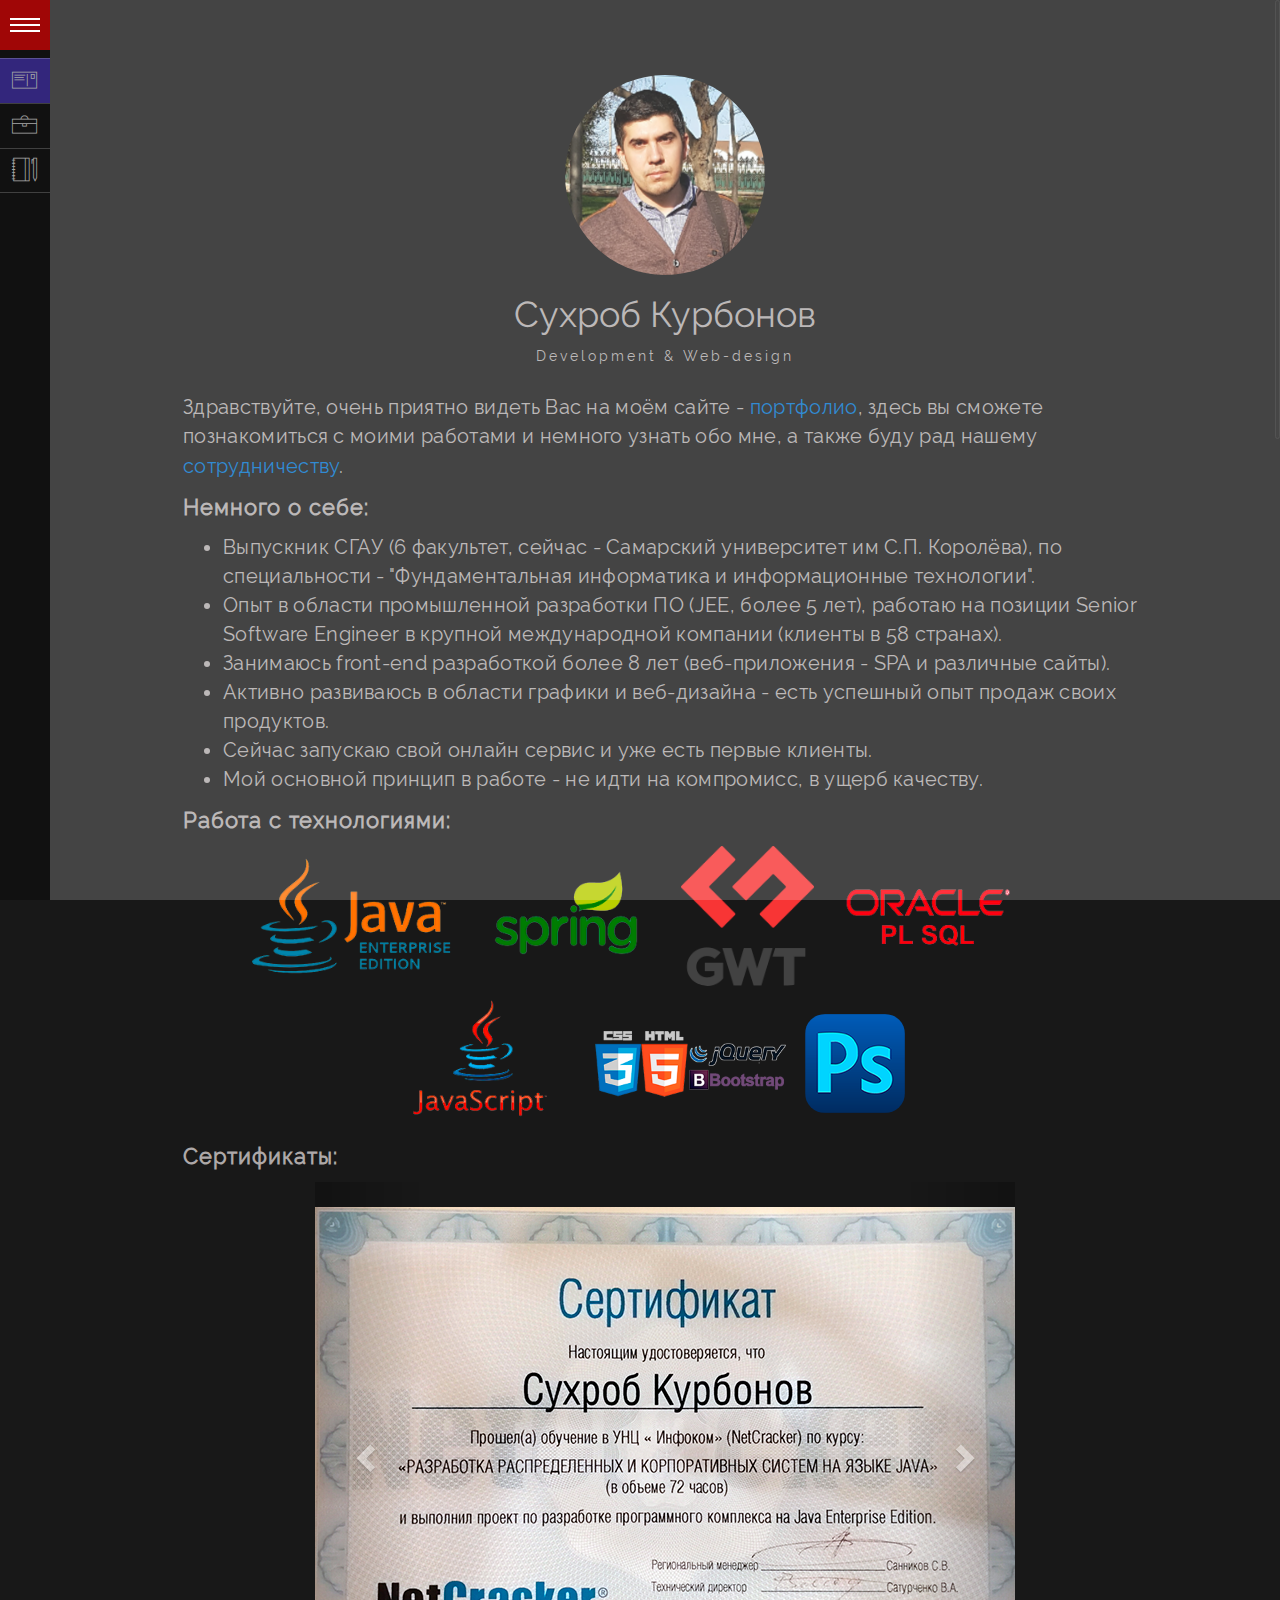
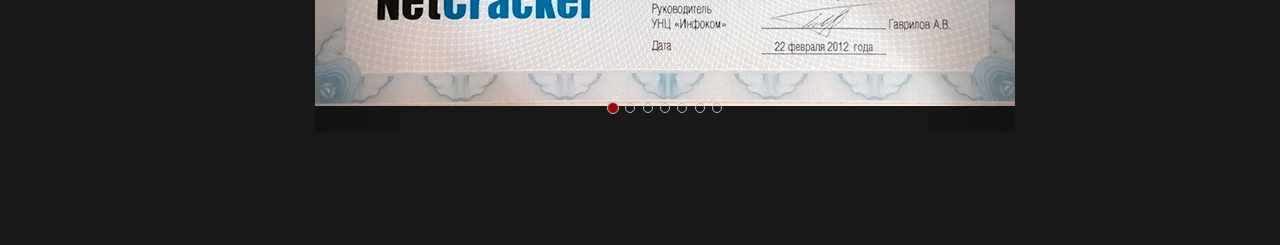
==== commit 9d849a62: "Some minor changes on the contact page" ====
--- a/about.html
+++ b/about.html
@@ -42,7 +42,7 @@
         </div>
         <div class="aside-content">
             <div class="user-info">
-                <img src="img/photo.jpg" alt="Сухроб Курбонов">
+                <img src="img/meTwo.png" alt="Сухроб Курбонов">
                 <h2>Сухроб Курбонов</h2>
                 <p>Разработка и дизайн</p>
             </div>
@@ -59,7 +59,7 @@
 
     <div class="content">
         <div class="content-header">
-            <img src="img/photo.jpg" alt="Alt">
+            <img src="img/myPhoto.png" alt="Alt">
             <h1>Сухроб Курбонов</h1>
             <p>Development & Web-design</p>
         </div>
@@ -73,7 +73,7 @@
                     <li>Занимаюсь front-end разработкой более 8 лет (веб-приложения - SPA и различные сайты).</li>
                     <li>Активно развиваюсь в области графики и веб-дизайна - есть успешный опыт продаж своих продуктов.</li>
                     <li>Сейчас запускаю свой онлайн сервис и уже есть первые клиенты.</li>
-                    <li>Мой основной принцип в работе - не идти на компромисс, в ущерб качеству продукта.</li>
+                    <li>Мой основной принцип в работе - не идти на компромисс, в ущерб качеству.</li>
                 </ul>
             </div>
             <div class="about-skill">
--- a/css/main.css
+++ b/css/main.css
@@ -443,13 +443,26 @@
     font-weight: bold;
 }
 
-.content-body .about-me a:hover {
-    color: #ADA8A8;
-    -webkit-transition: color 0.3s;
-    -moz-transition: color 0.3s;
-    -ms-transition: color 0.3s;
-    -o-transition: color 0.3s;
-    transition: color 0.3s;
+.content-body .ul-contacts .social img {
+    border-radius: 10%;
+    width: 50px;
+    height: 50px;
+    margin-right: 10px;
+    opacity: .7;
+    -webkit-transition: opacity 0.3s;
+    -moz-transition: opacity 0.3s;
+    -ms-transition: opacity 0.3s;
+    -o-transition: opacity 0.3s;
+    transition: opacity 0.3s;
+}
+
+.content-body .ul-contacts .social img:hover {
+    opacity: 1;
+}
+
+.content-body .ul-contacts .phone {
+    font-family: Tahoma Helvetica sans-serif;
+    font-size: 22px;
 }
 
 .form-contacts {
@@ -478,7 +491,17 @@
 
 .content-body a,
 .content-body .about-me a {
-    color: #1C56AE;
+    color: #0070C9;
+    text-decoration: none;
+    -webkit-transition: all 0.3s;
+    -moz-transition: all 0.3s;
+    -ms-transition: all 0.3s;
+    -o-transition: all 0.3s;
+    transition: all 0.3s;
+}
+
+.content-body a:hover {
+    color: #ADA8A8;
     text-decoration: underline dotted;
 }
 
@@ -491,41 +514,45 @@
 .callback button {
     display: block;
     border: none;
-    background: #777777;
+    background: rgba(86, 59, 232, .5);
     border-radius: 5px;
     line-height: 32px;
     padding: 0 15px;
     margin: 5px auto 0 auto;
+    -webkit-transition: background .3s;
+    -moz-transition: background .3s;
+    -ms-transition: background .3s;
+    -o-transition: background .3s;
+    transition: background .3s;
 }
 
 .callback button:hover {
-    background: #AAAAAA;
-    -webkit-transition: all .3s;
-    -moz-transition: all .3s;
-    -ms-transition: all .3s;
-    -o-transition: all .3s;
-    transition: all .3s;
+    background: #563BE8;
 }
 
 .form-contacts label {
     font-size: 13px;
     letter-spacing: 2px;
-    color: #BDBDBD;
+    color: #DDDDDD;
     width: 100%;
     margin-bottom: 20px;
 }
 
 .form-contacts input,
-.form-contacts textarea {
+.form-contacts textarea,
+.form-contacts select {
     display: block;
-    width: 100%;
+    width: 100% !important;
     border: 1px #484848 solid;
     background: #2E2E2E;
     color: white;
     padding: 7px 10px;
     margin-top: 5px;
     font-size: 15px;
-    max-width: 100%;
+}
+
+.form-contacts textarea {
+    /*resize: none;*/
 }
 
 .about-skill,
